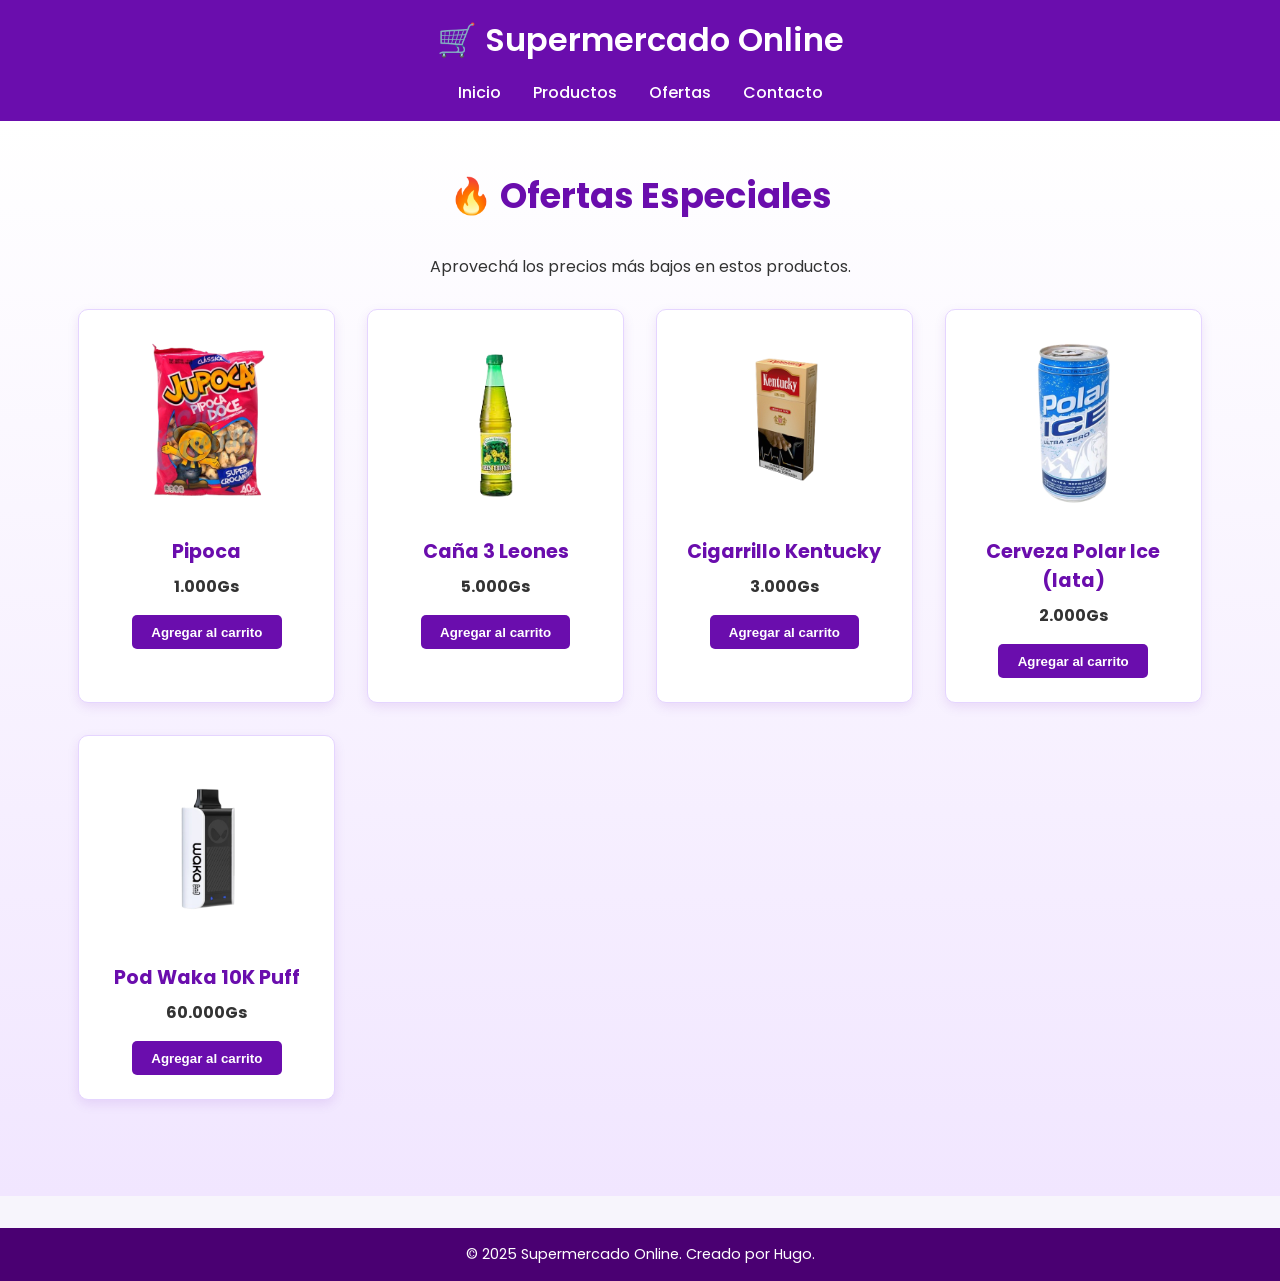
==== ofertas.html @ b346b4f8 "Add files via upload" ====
<!DOCTYPE html>
<html lang="es">
<head>
    <meta charset="UTF-8" />
    <meta name="viewport" content="width=device-width, initial-scale=1.0" />
    <title>Ofertas - Supermercado Online</title>
    <link rel="stylesheet" href="style/main.css" />
    <link href="https://fonts.googleapis.com/css2?family=Poppins:wght@400;600&display=swap" rel="stylesheet">
</head>
<body>

<header class="header">
    <div class="container">
        <h1 class="logo">🛒 Supermercado Online</h1>
        <nav class="nav">
            <a href="index.html">Inicio</a>
            <a href="productos.html">Productos</a>
            <a href="ofertas.html">Ofertas</a>
            <a href="https://wa.me/595972100367" target="_blank">Contacto</a>
        </nav>
    </div>
</header>

<section class="hero">
    <div class="container">
        <h2 style="text-align:center;">🔥 Ofertas Especiales</h2>
        <p style="text-align:center; margin-bottom:30px;">Aprovechá los precios más bajos en estos productos.</p>

        <div class="grid-productos">

            <!-- ===========================
                 OFERTAS
            ============================ -->
            <div class="producto">
                <img src="assets/img/pipoca.png" alt="Pipoca">
                <h3>Pipoca</h3>
                <p><strong>1.000Gs</strong></p>
                <button>Agregar al carrito</button>
            </div>

            <div class="producto">
                <img src="assets/img/3leones.png" alt="Caña 3 Leones">
                <h3>Caña 3 Leones</h3>
                <p><strong>5.000Gs</strong></p>
                <button>Agregar al carrito</button>
            </div>

            <div class="producto">
                <img src="assets/img/kentucky.png" alt="Cigarrillo Kentucky">
                <h3>Cigarrillo Kentucky</h3>
                <p><strong>3.000Gs</strong></p>
                <button>Agregar al carrito</button>
            </div>

            <div class="producto">
                <img src="assets/img/polar.png" alt="Cerveza Polar Ice">
                <h3>Cerveza Polar Ice (lata)</h3>
                <p><strong>2.000Gs</strong></p>
                <button>Agregar al carrito</button>
            </div>

                        <div class="producto">
                <img src="assets/img/waka10k.png" alt="Waka 10.000 Puff">
                <h3>Pod Waka 10K Puff</h3>
                <p><strong>60.000Gs</strong></p>
                <button>Agregar al carrito</button>
            </div>

        </div>
    </div>
</section>

<footer class="footer">
    <div class="container">
        <p>&copy; 2025 Supermercado Online. Creado por Hugo. </p>
    </div>
</footer>

</body>
</html>
---- style/main.css ----
/* RESET */
* {
  margin: 0;
  padding: 0;
  box-sizing: border-box;
}

body {
  font-family: 'Poppins', sans-serif;
  background-color: #f7f5fc;
  color: #333;
}

/* Container centrado */
.container {
  width: 90%;
  max-width: 1200px;
  margin: 0 auto;
}

/* HEADER */
.header {
  background-color: #6a0dad;
  color: white;
  padding: 1rem 0;
  text-align: center;
}

.logo {
  font-size: 2rem;
  font-weight: 600;
}

.nav {
  display: flex;
  justify-content: center;
  gap: 2rem;
  margin-top: 1rem;
}

.nav a {
  color: white;
  text-decoration: none;
  font-weight: 500;
  transition: color 0.3s;
}

.nav a:hover {
  color: #d1b3ff;
}

/* HERO / PRODUCTOS */
.hero {
  text-align: center;
  padding: 3rem 1rem;
  background: linear-gradient(to bottom, #ffffff, #f1e6ff);
}

.hero h2 {
  font-size: 2.2rem;
  color: #6a0dad;
  margin-bottom: 2rem;
}

/* GRID de productos */
.grid-productos {
  display: grid;
  grid-template-columns: repeat(auto-fit, minmax(250px, 1fr));
  gap: 2rem;
  justify-items: center;
  padding-bottom: 3rem;
}

.producto {
  background-color: white;
  border: 1px solid #e5d5ff;
  border-radius: 10px;
  padding: 1.5rem;
  width: 100%;
  max-width: 280px;
  text-align: center;
  box-shadow: 0 4px 12px rgba(106, 13, 173, 0.1);
  transition: transform 0.2s ease;
}

.producto:hover {
  transform: translateY(-5px);
}

.producto img {
  width: 100%;
  height: 180px;
  object-fit: contain;
  margin-bottom: 1rem;
}

.producto h3 {
  font-size: 1.2rem;
  color: #6a0dad;
  margin-bottom: 0.5rem;
}

.producto p {
  font-weight: bold;
  margin-bottom: 1rem;
}

.producto button {
  background-color: #6a0dad;
  color: white;
  border: none;
  padding: 0.6rem 1.2rem;
  border-radius: 5px;
  font-weight: 600;
  cursor: pointer;
  transition: background-color 0.3s ease;
}

.producto button:hover {
  background-color: #5b009d;
}

/* FOOTER */
.footer {
  background-color: #4a0072;
  color: white;
  text-align: center;
  padding: 1rem 0;
  margin-top: 2rem;
  font-size: 0.9rem;
}
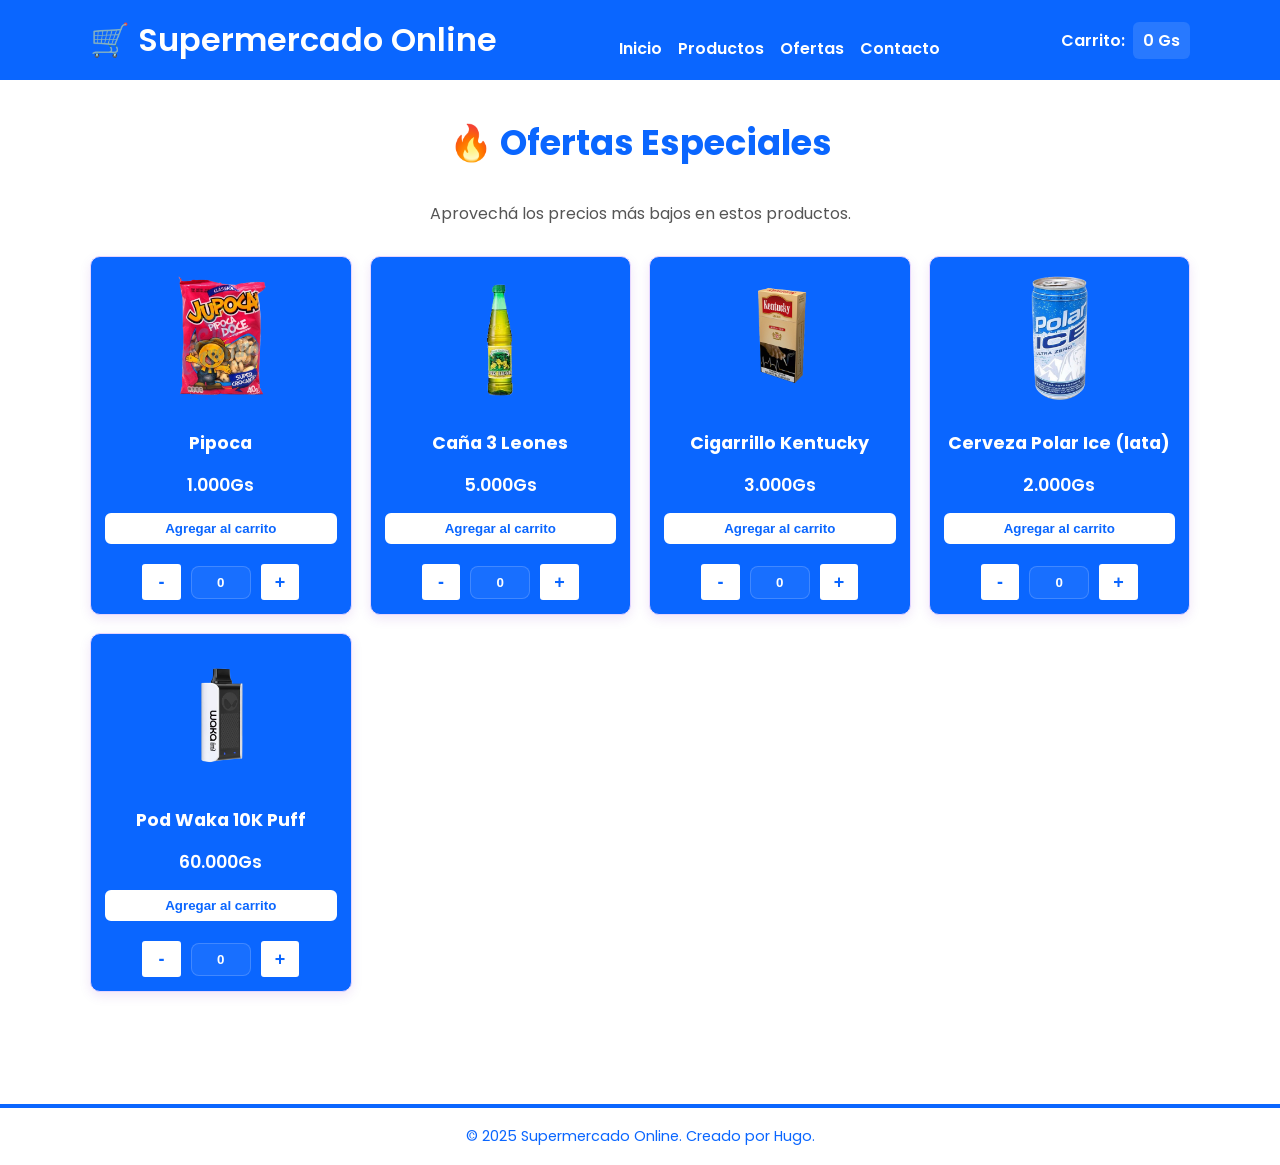
==== commit 3ea5c0d8: "Add files via upload" ====
--- a/ofertas.html
+++ b/ofertas.html
@@ -6,6 +6,149 @@
     <title>Ofertas - Supermercado Online</title>
     <link rel="stylesheet" href="style/main.css" />
     <link href="https://fonts.googleapis.com/css2?family=Poppins:wght@400;600&display=swap" rel="stylesheet">
+    <style>
+        /* --- MISMOS ESTILOS QUE EN PRODUCTOS.HTML --- */
+        :root { --azul: #0a66ff; --blanco: #ffffff; --gris-oscuro: #222; --verde: #28a745; --rojo: #dc3545; }
+
+        /* HEADER azul */
+        .header { background: var(--azul); color: var(--blanco); }
+        .header .container { display:flex; align-items:center; justify-content:space-between; gap:1rem; }
+        .nav { display:flex; gap:1rem; align-items:center; }
+        .nav a { color: var(--blanco); text-decoration:none; font-weight:600; }
+        .cart-summary { color: var(--blanco); font-weight:600; display:flex; gap:.5rem; align-items:center; position:relative; cursor:default; }
+        .cart-summary .total { background:rgba(255,255,255,0.12); padding:6px 10px; border-radius:6px; }
+
+        /* dropdown carrito */
+        .cart-dropdown {
+            position:absolute;
+            right:0;
+            top:calc(100% + 10px);
+            width:340px;
+            max-height:400px;
+            overflow:auto;
+            background:#ffffff;
+            color:var(--gris-oscuro);
+            border:2px solid var(--azul);
+            border-radius:10px;
+            box-shadow:0 10px 30px rgba(10,102,255,0.12);
+            padding:10px;
+            display:none;
+            z-index:1200;
+        }
+        .cart-summary.open .cart-dropdown { display:block; }
+
+        .cart-items { list-style:none; margin:0; padding:0; display:flex; flex-direction:column; gap:10px; margin-bottom: 15px; }
+        .cart-item { display:flex; gap:10px; align-items:center; }
+        .cart-item img { width:56px; height:56px; object-fit:cover; border-radius:8px; border:1px solid #eee; }
+        .cart-item .meta { flex:1; }
+        .cart-item .meta .name { font-weight:700; color:var(--gris-oscuro); margin-bottom:4px; }
+        .cart-item .meta .qty-sub { font-size:13px; color:#444; display:flex; justify-content:space-between; gap:8px; }
+        .cart-item .remove { background:transparent; border:none; color:var(--rojo); font-weight:700; cursor:pointer; }
+
+        /* Footer del carrito y botones */
+        .cart-footer { margin-top:8px; border-top:1px dashed #ddd; padding-top:12px; display:flex; flex-direction: column; gap:10px; }
+        .cart-total-row { display: flex; justify-content: space-between; align-items: center; font-size: 1.1rem; }
+        .cart-actions { display: flex; gap: 10px; width: 100%; }
+        .cart-actions button { flex: 1; border:none; padding:10px 12px; border-radius:8px; cursor:pointer; font-weight:700; color: #fff; transition: opacity 0.2s; }
+        .cart-actions button:hover { opacity: 0.9; }
+        #checkout-btn { background-color: var(--verde); }
+        #clear-cart { background-color: var(--rojo); }
+
+        /* Productos: Grid y Layout */
+        .hero { background: transparent; padding: 18px 0; }
+        .grid-productos { 
+            display:grid; 
+            gap:18px; 
+            grid-template-columns: repeat(auto-fill, minmax(220px, 1fr)); 
+            align-items: stretch; 
+        }
+        
+        .producto {
+            background: var(--azul) !important;
+            color: var(--blanco) !important;
+            border-radius:10px;
+            padding:12px;
+            display:flex;
+            flex-direction:column;
+            align-items:center;
+            gap:8px;
+            height: 100%;
+            box-sizing: border-box;
+        }
+
+        .producto img { 
+            width: 100%; 
+            height: 140px; 
+            object-fit: contain; 
+            filter: none; 
+            margin-bottom: 5px;
+        }
+
+        .hero h2 { color: var(--azul); }
+        .producto h3, .producto p { color: var(--blanco) !important; margin:0; text-align:center; }
+        
+        .producto h3 {
+            font-size: 1.1rem;
+            min-height: 42px;
+            display: flex;
+            align-items: center;
+            justify-content: center;
+        }
+        .producto p { font-weight:600; font-size: 1.1rem; margin-bottom: 5px; }
+
+        .producto button.add-to-cart {
+            margin-top: auto; 
+            padding:8px 12px;
+            background: var(--blanco);
+            color: var(--azul);
+            border:2px solid var(--azul);
+            border-radius:8px;
+            cursor:pointer;
+            font-weight:700;
+            transition: transform .12s ease, box-shadow .12s ease;
+            width: 100%;
+        }
+        .producto button.add-to-cart:hover, .producto button.add-to-cart:focus { transform: scale(1.06); box-shadow: 0 8px 20px rgba(10,102,255,0.12); }
+        .producto button.add-to-cart:active { transform: scale(0.98); }
+
+        /* Controles + / - */
+        .producto .controls { margin-top:8px; display:flex; gap:8px; align-items:center; justify-content: center; width: 100%; }
+        
+        .qty-btn {
+            padding:6px;
+            background: var(--blanco) !important;
+            color: var(--azul) !important;
+            border:2px solid var(--azul) !important;
+            border-radius:8px;
+            cursor:pointer;
+            font-weight:700;
+            font-size:18px;
+            line-height:1;
+            display:inline-flex;
+            align-items:center;
+            justify-content:center;
+            width:40px;
+            height:40px;
+            transition: transform .12s ease, box-shadow .12s ease, background .12s;
+        }
+        .qty-btn:hover, .qty-btn:focus { transform: scale(1.08); box-shadow: 0 6px 18px rgba(10,102,255,0.12); }
+        .qty-btn:active { transform: scale(0.98); }
+
+        input[type=number]::-webkit-outer-spin-button,
+        input[type=number]::-webkit-inner-spin-button { -webkit-appearance: none; margin: 0; }
+        input[type=number] { -moz-appearance: textfield; }
+
+        .qty-input { width:60px; padding:8px; border-radius:8px; border:1px solid rgba(255,255,255,0.18); text-align:center; background: rgba(255,255,255,0.06); color: var(--blanco); font-weight: bold; }
+
+        .footer { border-top: 4px solid var(--azul); padding:18px 0; margin-top:28px; background: transparent; }
+        .footer p { color: var(--azul) !important; margin:0; }
+
+        body { background: #ffffff; font-family: 'Poppins', sans-serif; color:#222; padding:0; margin:0; }
+        .container { width:95%; max-width:1100px; margin:0 auto; }
+        .hero .container { padding:18px 0; }
+
+        #cart-total.flash { transform: scale(1.04); transition: transform .14s ease; }
+    </style>
 </head>
 <body>
 
@@ -18,52 +161,93 @@
             <a href="ofertas.html">Ofertas</a>
             <a href="https://wa.me/595972100367" target="_blank">Contacto</a>
         </nav>
+
+        <div class="cart-summary" aria-live="polite" title="Total del carrito" id="cart-summary">
+            <span>Carrito:</span>
+            <span class="total" id="cart-total">0 Gs</span>
+
+            <div class="cart-dropdown" id="cart-dropdown" aria-hidden="true">
+                <ul class="cart-items" id="cart-items"></ul>
+                <div class="cart-footer">
+                    <div class="cart-total-row">
+                        <span>Total:</span>
+                        <strong id="cart-total-final">0 Gs</strong>
+                    </div>
+                    <div class="cart-actions">
+                        <button id="clear-cart">Vaciar</button>
+                        <button id="checkout-btn">Pagar</button>
+                    </div>
+                </div>
+            </div>
+        </div>
     </div>
 </header>
 
 <section class="hero">
     <div class="container">
         <h2 style="text-align:center;">🔥 Ofertas Especiales</h2>
-        <p style="text-align:center; margin-bottom:30px;">Aprovechá los precios más bajos en estos productos.</p>
+        <p style="text-align:center; margin-bottom:30px; color:#555;">Aprovechá los precios más bajos en estos productos.</p>
 
         <div class="grid-productos">
 
-            <!-- ===========================
-                 OFERTAS
-            ============================ -->
-            <div class="producto">
+            <div class="producto" data-price="1000">
                 <img src="assets/img/pipoca.png" alt="Pipoca">
                 <h3>Pipoca</h3>
-                <p><strong>1.000Gs</strong></p>
-                <button>Agregar al carrito</button>
-            </div>
-
-            <div class="producto">
+                <p>1.000Gs</p>
+                <button class="add-to-cart">Agregar al carrito</button>
+                <div class="controls">
+                    <button class="qty-btn minus">-</button>
+                    <input class="qty-input" type="number" min="0" value="0" />
+                    <button class="qty-btn plus">+</button>
+                </div>
+            </div>
+
+            <div class="producto" data-price="5000">
                 <img src="assets/img/3leones.png" alt="Caña 3 Leones">
                 <h3>Caña 3 Leones</h3>
-                <p><strong>5.000Gs</strong></p>
-                <button>Agregar al carrito</button>
-            </div>
-
-            <div class="producto">
+                <p>5.000Gs</p>
+                <button class="add-to-cart">Agregar al carrito</button>
+                <div class="controls">
+                    <button class="qty-btn minus">-</button>
+                    <input class="qty-input" type="number" min="0" value="0" />
+                    <button class="qty-btn plus">+</button>
+                </div>
+            </div>
+
+            <div class="producto" data-price="3000">
                 <img src="assets/img/kentucky.png" alt="Cigarrillo Kentucky">
                 <h3>Cigarrillo Kentucky</h3>
-                <p><strong>3.000Gs</strong></p>
-                <button>Agregar al carrito</button>
-            </div>
-
-            <div class="producto">
+                <p>3.000Gs</p>
+                <button class="add-to-cart">Agregar al carrito</button>
+                <div class="controls">
+                    <button class="qty-btn minus">-</button>
+                    <input class="qty-input" type="number" min="0" value="0" />
+                    <button class="qty-btn plus">+</button>
+                </div>
+            </div>
+
+            <div class="producto" data-price="2000">
                 <img src="assets/img/polar.png" alt="Cerveza Polar Ice">
                 <h3>Cerveza Polar Ice (lata)</h3>
-                <p><strong>2.000Gs</strong></p>
-                <button>Agregar al carrito</button>
-            </div>
-
-                        <div class="producto">
+                <p>2.000Gs</p>
+                <button class="add-to-cart">Agregar al carrito</button>
+                <div class="controls">
+                    <button class="qty-btn minus">-</button>
+                    <input class="qty-input" type="number" min="0" value="0" />
+                    <button class="qty-btn plus">+</button>
+                </div>
+            </div>
+
+            <div class="producto" data-price="60000">
                 <img src="assets/img/waka10k.png" alt="Waka 10.000 Puff">
                 <h3>Pod Waka 10K Puff</h3>
-                <p><strong>60.000Gs</strong></p>
-                <button>Agregar al carrito</button>
+                <p>60.000Gs</p>
+                <button class="add-to-cart">Agregar al carrito</button>
+                <div class="controls">
+                    <button class="qty-btn minus">-</button>
+                    <input class="qty-input" type="number" min="0" value="0" />
+                    <button class="qty-btn plus">+</button>
+                </div>
             </div>
 
         </div>
@@ -72,11 +256,146 @@
 
 <footer class="footer">
     <div class="container">
-        <p>&copy; 2025 Supermercado Online. Creado por Hugo. </p>
+        <p>&copy; 2025 Supermercado Online. Creado por Hugo.</p>
     </div>
 </footer>
 
+<script>
+/* MISMO SCRIPT QUE EN PRODUCTOS.HTML */
+document.addEventListener('DOMContentLoaded', () => {
+    const productos = Array.from(document.querySelectorAll('.producto'));
+    const cartTotalEl = document.getElementById('cart-total');
+    const cartSummary = document.getElementById('cart-summary');
+    const cartDropdown = document.getElementById('cart-dropdown');
+    const cartItemsEl = document.getElementById('cart-items');
+    const cartTotalFinal = document.getElementById('cart-total-final');
+    
+    // Elementos de acción
+    const clearBtn = document.getElementById('clear-cart');
+    const checkoutBtn = document.getElementById('checkout-btn');
+
+    // carrito en memoria
+    const cart = {};
+
+    function formatGs(n){
+        try { return n.toLocaleString('de-DE') + ' Gs'; }
+        catch (e) { return n + ' Gs'; }
+    }
+
+    function updateCartTotal(){
+        let total = 0;
+        Object.values(cart).forEach(it => total += it.price * it.qty);
+        cartTotalEl.textContent = formatGs(total);
+        cartTotalFinal.textContent = formatGs(total);
+        cartTotalEl.classList.add('flash');
+        setTimeout(()=> cartTotalEl.classList.remove('flash'), 220);
+        renderCartDropdown();
+    }
+
+    function renderCartDropdown(){
+        cartItemsEl.innerHTML = '';
+        const keys = Object.keys(cart);
+        if (keys.length === 0) {
+            cartItemsEl.innerHTML = '<li style="padding:12px;text-align:center;color:#666">El carrito está vacío</li>';
+            return;
+        }
+        keys.forEach(key => {
+            const it = cart[key];
+            const li = document.createElement('li');
+            li.className = 'cart-item';
+            li.innerHTML = `
+                <img src="${it.img}" alt="${escapeHtml(it.name)}"/>
+                <div class="meta">
+                    <div class="name">${escapeHtml(it.name)}</div>
+                    <div class="qty-sub"><span>x ${it.qty}</span><span>${formatGs(it.price * it.qty)}</span></div>
+                </div>
+                <button class="remove" data-key="${key}" title="Quitar">✕</button>
+            `;
+            cartItemsEl.appendChild(li);
+        });
+
+        cartItemsEl.querySelectorAll('.remove').forEach(btn => {
+            btn.addEventListener('click', (e) => {
+                const k = btn.getAttribute('data-key');
+                delete cart[k];
+                updateCartTotal();
+            });
+        });
+    }
+
+    function escapeHtml(s){
+        return String(s).replace(/[&<>"']/g, function(m){ return ({'&':'&amp;','<':'&lt;','>':'&gt;','"':'&quot;',"'":'&#39;'})[m]; });
+    }
+
+    // Inicializar controles
+    productos.forEach((p, idx) => {
+        const minus = p.querySelector('.qty-btn.minus');
+        const plus = p.querySelector('.qty-btn.plus');
+        const input = p.querySelector('.qty-input');
+        const addBtn = p.querySelector('.add-to-cart');
+        const price = Number(p.getAttribute('data-price')) || 0;
+        const name = (p.querySelector('h3') || { textContent: 'Producto' }).textContent.trim();
+        const img = (p.querySelector('img') || {}).src || '';
+
+        input.value = 0;
+
+        minus.addEventListener('click', () => { input.value = Math.max(0, Number(input.value) - 1); });
+        plus.addEventListener('click', () => { input.value = Math.max(0, Number(input.value) + 1); });
+        input.addEventListener('input', () => {
+            let v = parseInt(input.value, 10);
+            if (isNaN(v) || v < 0) v = 0;
+            input.value = v;
+        });
+
+        addBtn.addEventListener('click', () => {
+            const qty = Math.max(0, parseInt(input.value, 10) || 0);
+            if (qty <= 0) return;
+
+            if (!cart[idx]) { cart[idx] = { qty: qty, name: name, price: price, img: img }; }
+            else { cart[idx].qty += qty; }
+
+            input.value = 0;
+            try { p.animate([{ transform: 'scale(1)' }, { transform: 'scale(1.03)' }, { transform: 'scale(1)' }], { duration: 220 }); } catch(e){}
+            
+            updateCartTotal();
+            cartSummary.classList.add('open');
+            cartDropdown.setAttribute('aria-hidden', 'false');
+            setTimeout(()=> {
+                cartSummary.classList.remove('open');
+                cartDropdown.setAttribute('aria-hidden', 'true');
+            }, 2200);
+        });
+    });
+
+    cartSummary.addEventListener('mouseenter', () => { cartSummary.classList.add('open'); cartDropdown.setAttribute('aria-hidden', 'false'); });
+    cartSummary.addEventListener('mouseleave', () => { cartSummary.classList.remove('open'); cartDropdown.setAttribute('aria-hidden', 'true'); });
+    
+    cartSummary.addEventListener('click', (e) => {
+        if (e.target.closest('.cart-dropdown')) return;
+        const isOpen = cartSummary.classList.contains('open');
+        if (isOpen) { cartSummary.classList.remove('open'); cartDropdown.setAttribute('aria-hidden', 'true'); }
+        else { cartSummary.classList.add('open'); cartDropdown.setAttribute('aria-hidden', 'false'); }
+    });
+
+    clearBtn.addEventListener('click', () => {
+        if (Object.keys(cart).length === 0) return;
+        if(confirm('¿Seguro que deseas vaciar el carrito?')) {
+            Object.keys(cart).forEach(k => delete cart[k]);
+            updateCartTotal();
+        }
+    });
+
+    checkoutBtn.addEventListener('click', () => {
+        if (Object.keys(cart).length === 0) {
+            alert("Tu carrito está vacío. Agrega productos primero.");
+            return;
+        }
+        alert("¡Redirigiendo a finalizar compra!");
+    });
+
+    updateCartTotal();
+});
+</script>
+
 </body>
-</html>
-
-
+</html>
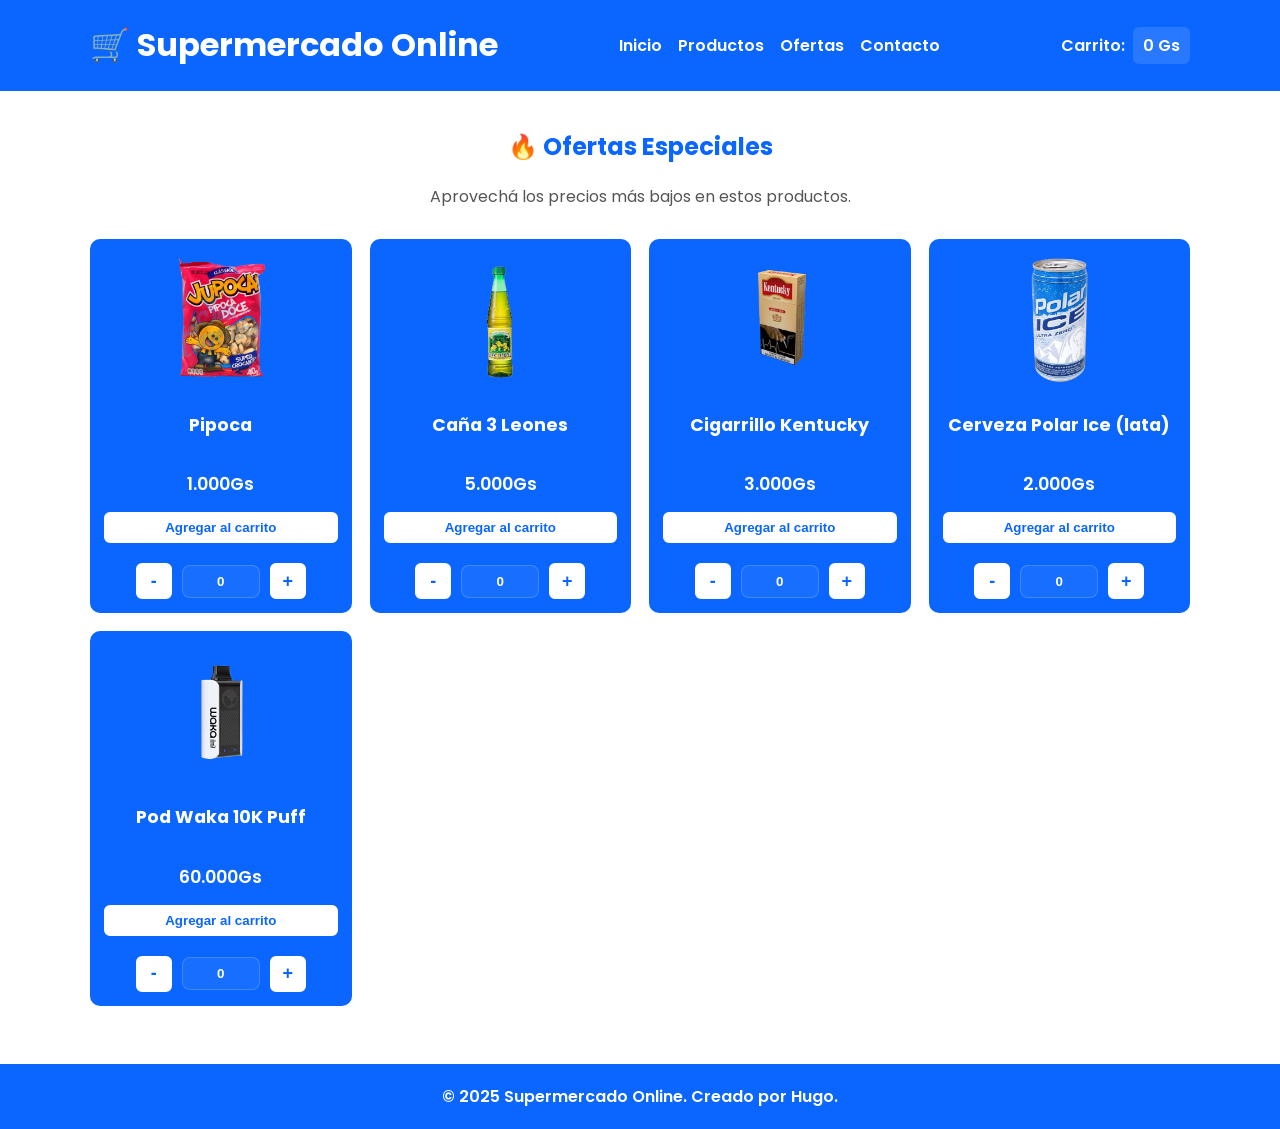
==== commit af0d2d54: "Add files via upload" ====
--- a/ofertas.html
+++ b/ofertas.html
@@ -4,39 +4,25 @@
     <meta charset="UTF-8" />
     <meta name="viewport" content="width=device-width, initial-scale=1.0" />
     <title>Ofertas - Supermercado Online</title>
-    <link rel="stylesheet" href="style/main.css" />
     <link href="https://fonts.googleapis.com/css2?family=Poppins:wght@400;600&display=swap" rel="stylesheet">
     <style>
-        /* --- MISMOS ESTILOS QUE EN PRODUCTOS.HTML --- */
+        /* ESTILOS GLOBALES IDENTICOS */
         :root { --azul: #0a66ff; --blanco: #ffffff; --gris-oscuro: #222; --verde: #28a745; --rojo: #dc3545; }
-
-        /* HEADER azul */
+        body { background: #ffffff; font-family: 'Poppins', sans-serif; color:#222; padding:0; margin:0; }
+        .container { width:95%; max-width:1100px; margin:0 auto; }
         .header { background: var(--azul); color: var(--blanco); }
         .header .container { display:flex; align-items:center; justify-content:space-between; gap:1rem; }
         .nav { display:flex; gap:1rem; align-items:center; }
         .nav a { color: var(--blanco); text-decoration:none; font-weight:600; }
+        
         .cart-summary { color: var(--blanco); font-weight:600; display:flex; gap:.5rem; align-items:center; position:relative; cursor:default; }
         .cart-summary .total { background:rgba(255,255,255,0.12); padding:6px 10px; border-radius:6px; }
-
-        /* dropdown carrito */
         .cart-dropdown {
-            position:absolute;
-            right:0;
-            top:calc(100% + 10px);
-            width:340px;
-            max-height:400px;
-            overflow:auto;
-            background:#ffffff;
-            color:var(--gris-oscuro);
-            border:2px solid var(--azul);
-            border-radius:10px;
-            box-shadow:0 10px 30px rgba(10,102,255,0.12);
-            padding:10px;
-            display:none;
-            z-index:1200;
+            position:absolute; right:0; top:calc(100% + 10px); width:340px; max-height:400px; overflow:auto;
+            background:#ffffff; color:var(--gris-oscuro); border:2px solid var(--azul); border-radius:10px;
+            box-shadow:0 10px 30px rgba(10,102,255,0.12); padding:10px; display:none; z-index:1200;
         }
         .cart-summary.open .cart-dropdown { display:block; }
-
         .cart-items { list-style:none; margin:0; padding:0; display:flex; flex-direction:column; gap:10px; margin-bottom: 15px; }
         .cart-item { display:flex; gap:10px; align-items:center; }
         .cart-item img { width:56px; height:56px; object-fit:cover; border-radius:8px; border:1px solid #eee; }
@@ -44,8 +30,6 @@
         .cart-item .meta .name { font-weight:700; color:var(--gris-oscuro); margin-bottom:4px; }
         .cart-item .meta .qty-sub { font-size:13px; color:#444; display:flex; justify-content:space-between; gap:8px; }
         .cart-item .remove { background:transparent; border:none; color:var(--rojo); font-weight:700; cursor:pointer; }
-
-        /* Footer del carrito y botones */
         .cart-footer { margin-top:8px; border-top:1px dashed #ddd; padding-top:12px; display:flex; flex-direction: column; gap:10px; }
         .cart-total-row { display: flex; justify-content: space-between; align-items: center; font-size: 1.1rem; }
         .cart-actions { display: flex; gap: 10px; width: 100%; }
@@ -54,99 +38,45 @@
         #checkout-btn { background-color: var(--verde); }
         #clear-cart { background-color: var(--rojo); }
 
-        /* Productos: Grid y Layout */
         .hero { background: transparent; padding: 18px 0; }
         .grid-productos { 
-            display:grid; 
-            gap:18px; 
-            grid-template-columns: repeat(auto-fill, minmax(220px, 1fr)); 
+            display:grid; gap:18px; grid-template-columns: repeat(auto-fill, minmax(220px, 1fr)); 
             align-items: stretch; 
         }
+        .producto {
+            background: var(--azul) !important; color: var(--blanco) !important; border-radius:10px;
+            padding:12px; display:flex; flex-direction:column; align-items:center; gap:8px; height: 100%; box-sizing: border-box;
+        }
+        .producto img { width: 100%; height: 140px; object-fit: contain; filter: none; margin-bottom: 5px; }
+        .hero h2 { color: var(--azul); }
+        .producto h3 { color: var(--blanco); margin:0; text-align:center; font-size: 1.1rem; min-height: 42px; display: flex; align-items: center; justify-content: center; }
+        .producto p { color: var(--blanco); font-weight:600; font-size: 1.1rem; margin-bottom: 5px; }
+        .producto button.add-to-cart {
+            margin-top: auto; padding:8px 12px; background: var(--blanco); color: var(--azul);
+            border:2px solid var(--azul); border-radius:8px; cursor:pointer; font-weight:700; width: 100%; transition: transform .12s;
+        }
+        .producto button.add-to-cart:hover { transform: scale(1.06); }
+        .producto .controls { margin-top:8px; display:flex; gap:8px; align-items:center; justify-content: center; width: 100%; }
+        .qty-btn {
+            padding:6px; background-color: #ffffff !important; color: var(--azul) !important; border:2px solid var(--azul);
+            border-radius:8px; cursor:pointer; font-weight:700; font-size:18px; width:40px; height:40px; display:inline-flex; align-items:center; justify-content:center;
+        }
+        .qty-input { width:60px; padding:8px; border-radius:8px; border:1px solid rgba(255,255,255,0.18); text-align:center; background: rgba(255,255,255,0.06); color: var(--blanco); font-weight: bold; }
+        input[type=number]::-webkit-outer-spin-button, input[type=number]::-webkit-inner-spin-button { -webkit-appearance: none; margin: 0; }
+        input[type=number] { -moz-appearance: textfield; }
         
-        .producto {
-            background: var(--azul) !important;
-            color: var(--blanco) !important;
-            border-radius:10px;
-            padding:12px;
-            display:flex;
-            flex-direction:column;
-            align-items:center;
-            gap:8px;
-            height: 100%;
-            box-sizing: border-box;
-        }
-
-        .producto img { 
-            width: 100%; 
-            height: 140px; 
-            object-fit: contain; 
-            filter: none; 
-            margin-bottom: 5px;
-        }
-
-        .hero h2 { color: var(--azul); }
-        .producto h3, .producto p { color: var(--blanco) !important; margin:0; text-align:center; }
-        
-        .producto h3 {
-            font-size: 1.1rem;
-            min-height: 42px;
-            display: flex;
-            align-items: center;
-            justify-content: center;
-        }
-        .producto p { font-weight:600; font-size: 1.1rem; margin-bottom: 5px; }
-
-        .producto button.add-to-cart {
-            margin-top: auto; 
-            padding:8px 12px;
-            background: var(--blanco);
-            color: var(--azul);
-            border:2px solid var(--azul);
-            border-radius:8px;
-            cursor:pointer;
-            font-weight:700;
-            transition: transform .12s ease, box-shadow .12s ease;
-            width: 100%;
-        }
-        .producto button.add-to-cart:hover, .producto button.add-to-cart:focus { transform: scale(1.06); box-shadow: 0 8px 20px rgba(10,102,255,0.12); }
-        .producto button.add-to-cart:active { transform: scale(0.98); }
-
-        /* Controles + / - */
-        .producto .controls { margin-top:8px; display:flex; gap:8px; align-items:center; justify-content: center; width: 100%; }
-        
-        .qty-btn {
-            padding:6px;
-            background: var(--blanco) !important;
-            color: var(--azul) !important;
-            border:2px solid var(--azul) !important;
-            border-radius:8px;
-            cursor:pointer;
-            font-weight:700;
-            font-size:18px;
-            line-height:1;
-            display:inline-flex;
-            align-items:center;
-            justify-content:center;
-            width:40px;
-            height:40px;
-            transition: transform .12s ease, box-shadow .12s ease, background .12s;
-        }
-        .qty-btn:hover, .qty-btn:focus { transform: scale(1.08); box-shadow: 0 6px 18px rgba(10,102,255,0.12); }
-        .qty-btn:active { transform: scale(0.98); }
-
-        input[type=number]::-webkit-outer-spin-button,
-        input[type=number]::-webkit-inner-spin-button { -webkit-appearance: none; margin: 0; }
-        input[type=number] { -moz-appearance: textfield; }
-
-        .qty-input { width:60px; padding:8px; border-radius:8px; border:1px solid rgba(255,255,255,0.18); text-align:center; background: rgba(255,255,255,0.06); color: var(--blanco); font-weight: bold; }
-
-        .footer { border-top: 4px solid var(--azul); padding:18px 0; margin-top:28px; background: transparent; }
-        .footer p { color: var(--azul) !important; margin:0; }
-
-        body { background: #ffffff; font-family: 'Poppins', sans-serif; color:#222; padding:0; margin:0; }
-        .container { width:95%; max-width:1100px; margin:0 auto; }
-        .hero .container { padding:18px 0; }
-
+        /* FOOTER CORREGIDO */
+        .footer { 
+            background: var(--azul) !important; /* Forzar fondo azul */
+            padding: 20px 0; 
+            margin-top: 40px; 
+            text-align: center; 
+        }
+        .footer p { 
+            color: var(--blanco) !important; /* Texto blanco */
+            margin: 0; 
+            font-weight: 600;
+        }
         #cart-total.flash { transform: scale(1.04); transition: transform .14s ease; }
     </style>
 </head>
@@ -161,18 +91,13 @@
             <a href="ofertas.html">Ofertas</a>
             <a href="https://wa.me/595972100367" target="_blank">Contacto</a>
         </nav>
-
-        <div class="cart-summary" aria-live="polite" title="Total del carrito" id="cart-summary">
+        <div class="cart-summary" id="cart-summary">
             <span>Carrito:</span>
             <span class="total" id="cart-total">0 Gs</span>
-
-            <div class="cart-dropdown" id="cart-dropdown" aria-hidden="true">
+            <div class="cart-dropdown" id="cart-dropdown">
                 <ul class="cart-items" id="cart-items"></ul>
                 <div class="cart-footer">
-                    <div class="cart-total-row">
-                        <span>Total:</span>
-                        <strong id="cart-total-final">0 Gs</strong>
-                    </div>
+                    <div class="cart-total-row"><span>Total:</span><strong id="cart-total-final">0 Gs</strong></div>
                     <div class="cart-actions">
                         <button id="clear-cart">Vaciar</button>
                         <button id="checkout-btn">Pagar</button>
@@ -195,11 +120,7 @@
                 <h3>Pipoca</h3>
                 <p>1.000Gs</p>
                 <button class="add-to-cart">Agregar al carrito</button>
-                <div class="controls">
-                    <button class="qty-btn minus">-</button>
-                    <input class="qty-input" type="number" min="0" value="0" />
-                    <button class="qty-btn plus">+</button>
-                </div>
+                <div class="controls"><button class="qty-btn minus">-</button><input class="qty-input" type="number" min="0" value="0"/><button class="qty-btn plus">+</button></div>
             </div>
 
             <div class="producto" data-price="5000">
@@ -207,11 +128,7 @@
                 <h3>Caña 3 Leones</h3>
                 <p>5.000Gs</p>
                 <button class="add-to-cart">Agregar al carrito</button>
-                <div class="controls">
-                    <button class="qty-btn minus">-</button>
-                    <input class="qty-input" type="number" min="0" value="0" />
-                    <button class="qty-btn plus">+</button>
-                </div>
+                <div class="controls"><button class="qty-btn minus">-</button><input class="qty-input" type="number" min="0" value="0"/><button class="qty-btn plus">+</button></div>
             </div>
 
             <div class="producto" data-price="3000">
@@ -219,11 +136,7 @@
                 <h3>Cigarrillo Kentucky</h3>
                 <p>3.000Gs</p>
                 <button class="add-to-cart">Agregar al carrito</button>
-                <div class="controls">
-                    <button class="qty-btn minus">-</button>
-                    <input class="qty-input" type="number" min="0" value="0" />
-                    <button class="qty-btn plus">+</button>
-                </div>
+                <div class="controls"><button class="qty-btn minus">-</button><input class="qty-input" type="number" min="0" value="0"/><button class="qty-btn plus">+</button></div>
             </div>
 
             <div class="producto" data-price="2000">
@@ -231,11 +144,7 @@
                 <h3>Cerveza Polar Ice (lata)</h3>
                 <p>2.000Gs</p>
                 <button class="add-to-cart">Agregar al carrito</button>
-                <div class="controls">
-                    <button class="qty-btn minus">-</button>
-                    <input class="qty-input" type="number" min="0" value="0" />
-                    <button class="qty-btn plus">+</button>
-                </div>
+                <div class="controls"><button class="qty-btn minus">-</button><input class="qty-input" type="number" min="0" value="0"/><button class="qty-btn plus">+</button></div>
             </div>
 
             <div class="producto" data-price="60000">
@@ -243,11 +152,7 @@
                 <h3>Pod Waka 10K Puff</h3>
                 <p>60.000Gs</p>
                 <button class="add-to-cart">Agregar al carrito</button>
-                <div class="controls">
-                    <button class="qty-btn minus">-</button>
-                    <input class="qty-input" type="number" min="0" value="0" />
-                    <button class="qty-btn plus">+</button>
-                </div>
+                <div class="controls"><button class="qty-btn minus">-</button><input class="qty-input" type="number" min="0" value="0"/><button class="qty-btn plus">+</button></div>
             </div>
 
         </div>
@@ -261,141 +166,94 @@
 </footer>
 
 <script>
-/* MISMO SCRIPT QUE EN PRODUCTOS.HTML */
-document.addEventListener('DOMContentLoaded', () => {
-    const productos = Array.from(document.querySelectorAll('.producto'));
-    const cartTotalEl = document.getElementById('cart-total');
-    const cartSummary = document.getElementById('cart-summary');
-    const cartDropdown = document.getElementById('cart-dropdown');
-    const cartItemsEl = document.getElementById('cart-items');
-    const cartTotalFinal = document.getElementById('cart-total-final');
-    
-    // Elementos de acción
-    const clearBtn = document.getElementById('clear-cart');
-    const checkoutBtn = document.getElementById('checkout-btn');
-
-    // carrito en memoria
-    const cart = {};
-
-    function formatGs(n){
-        try { return n.toLocaleString('de-DE') + ' Gs'; }
-        catch (e) { return n + ' Gs'; }
-    }
-
-    function updateCartTotal(){
-        let total = 0;
-        Object.values(cart).forEach(it => total += it.price * it.qty);
-        cartTotalEl.textContent = formatGs(total);
-        cartTotalFinal.textContent = formatGs(total);
-        cartTotalEl.classList.add('flash');
-        setTimeout(()=> cartTotalEl.classList.remove('flash'), 220);
-        renderCartDropdown();
-    }
-
-    function renderCartDropdown(){
-        cartItemsEl.innerHTML = '';
-        const keys = Object.keys(cart);
-        if (keys.length === 0) {
-            cartItemsEl.innerHTML = '<li style="padding:12px;text-align:center;color:#666">El carrito está vacío</li>';
-            return;
-        }
-        keys.forEach(key => {
-            const it = cart[key];
-            const li = document.createElement('li');
-            li.className = 'cart-item';
-            li.innerHTML = `
-                <img src="${it.img}" alt="${escapeHtml(it.name)}"/>
-                <div class="meta">
-                    <div class="name">${escapeHtml(it.name)}</div>
-                    <div class="qty-sub"><span>x ${it.qty}</span><span>${formatGs(it.price * it.qty)}</span></div>
-                </div>
-                <button class="remove" data-key="${key}" title="Quitar">✕</button>
-            `;
-            cartItemsEl.appendChild(li);
+    document.addEventListener('DOMContentLoaded', () => {
+        const productos = Array.from(document.querySelectorAll('.producto'));
+        const cartTotalEl = document.getElementById('cart-total');
+        const cartSummary = document.getElementById('cart-summary');
+        const cartDropdown = document.getElementById('cart-dropdown');
+        const cartItemsEl = document.getElementById('cart-items');
+        const cartTotalFinal = document.getElementById('cart-total-final');
+        const clearBtn = document.getElementById('clear-cart');
+        const checkoutBtn = document.getElementById('checkout-btn');
+    
+        let cart = JSON.parse(localStorage.getItem('supermercado_cart')) || {};
+    
+        function formatGs(n){ try { return n.toLocaleString('de-DE') + ' Gs'; } catch (e) { return n + ' Gs'; } }
+        function escapeHtml(s){ return String(s).replace(/[&<>"']/g, function(m){ return ({'&':'&amp;','<':'&lt;','>':'&gt;','"':'&quot;',"'":'&#39;'})[m]; }); }
+    
+        function saveCartToStorage() { localStorage.setItem('supermercado_cart', JSON.stringify(cart)); }
+    
+        function updateCartTotal(animate = true){
+            let total = 0;
+            Object.values(cart).forEach(it => total += it.price * it.qty);
+            cartTotalEl.textContent = formatGs(total);
+            if(cartTotalFinal) cartTotalFinal.textContent = formatGs(total);
+            if(animate) { cartTotalEl.classList.add('flash'); setTimeout(()=> cartTotalEl.classList.remove('flash'), 220); }
+            renderCartDropdown();
+            saveCartToStorage();
+        }
+    
+        function renderCartDropdown(){
+            cartItemsEl.innerHTML = '';
+            const keys = Object.keys(cart);
+            if (keys.length === 0) { cartItemsEl.innerHTML = '<li style="padding:12px;text-align:center;color:#666">El carrito está vacío</li>'; return; }
+            keys.forEach(key => {
+                const it = cart[key];
+                const li = document.createElement('li');
+                li.className = 'cart-item';
+                li.innerHTML = `<img src="${it.img}" alt="${escapeHtml(it.name)}"/><div class="meta"><div class="name">${escapeHtml(it.name)}</div><div class="qty-sub"><span>x ${it.qty}</span><span>${formatGs(it.price * it.qty)}</span></div></div><button class="remove" data-key="${key}" title="Quitar">✕</button>`;
+                cartItemsEl.appendChild(li);
+            });
+            cartItemsEl.querySelectorAll('.remove').forEach(btn => {
+                btn.addEventListener('click', (e) => { delete cart[btn.getAttribute('data-key')]; updateCartTotal(true); });
+            });
+        }
+    
+        productos.forEach((p) => {
+            const minus = p.querySelector('.qty-btn.minus');
+            const plus = p.querySelector('.qty-btn.plus');
+            const input = p.querySelector('.qty-input');
+            const addBtn = p.querySelector('.add-to-cart');
+            const price = Number(p.getAttribute('data-price')) || 0;
+            const name = (p.querySelector('h3') || { textContent: 'Producto' }).textContent.trim();
+            const img = (p.querySelector('img') || {}).src || '';
+            const productKey = name.replace(/\s+/g, '');
+    
+            input.value = 0;
+            minus.addEventListener('click', () => { input.value = Math.max(0, Number(input.value) - 1); });
+            plus.addEventListener('click', () => { input.value = Math.max(0, Number(input.value) + 1); });
+            input.addEventListener('input', () => { let v = parseInt(input.value, 10); if (isNaN(v) || v < 0) v = 0; input.value = v; });
+    
+            addBtn.addEventListener('click', () => {
+                const qty = Math.max(0, parseInt(input.value, 10) || 0);
+                if (qty <= 0) return;
+                if (!cart[productKey]) { cart[productKey] = { qty: qty, name: name, price: price, img: img }; } 
+                else { cart[productKey].qty += qty; }
+                input.value = 0;
+                try { p.animate([{ transform: 'scale(1)' }, { transform: 'scale(1.03)' }, { transform: 'scale(1)' }], { duration: 220 }); } catch(e){}
+                updateCartTotal(true);
+                cartSummary.classList.add('open'); cartDropdown.setAttribute('aria-hidden', 'false');
+                setTimeout(()=> { cartSummary.classList.remove('open'); cartDropdown.setAttribute('aria-hidden', 'true'); }, 2200);
+            });
         });
-
-        cartItemsEl.querySelectorAll('.remove').forEach(btn => {
-            btn.addEventListener('click', (e) => {
-                const k = btn.getAttribute('data-key');
-                delete cart[k];
-                updateCartTotal();
-            });
-        });
-    }
-
-    function escapeHtml(s){
-        return String(s).replace(/[&<>"']/g, function(m){ return ({'&':'&amp;','<':'&lt;','>':'&gt;','"':'&quot;',"'":'&#39;'})[m]; });
-    }
-
-    // Inicializar controles
-    productos.forEach((p, idx) => {
-        const minus = p.querySelector('.qty-btn.minus');
-        const plus = p.querySelector('.qty-btn.plus');
-        const input = p.querySelector('.qty-input');
-        const addBtn = p.querySelector('.add-to-cart');
-        const price = Number(p.getAttribute('data-price')) || 0;
-        const name = (p.querySelector('h3') || { textContent: 'Producto' }).textContent.trim();
-        const img = (p.querySelector('img') || {}).src || '';
-
-        input.value = 0;
-
-        minus.addEventListener('click', () => { input.value = Math.max(0, Number(input.value) - 1); });
-        plus.addEventListener('click', () => { input.value = Math.max(0, Number(input.value) + 1); });
-        input.addEventListener('input', () => {
-            let v = parseInt(input.value, 10);
-            if (isNaN(v) || v < 0) v = 0;
-            input.value = v;
-        });
-
-        addBtn.addEventListener('click', () => {
-            const qty = Math.max(0, parseInt(input.value, 10) || 0);
-            if (qty <= 0) return;
-
-            if (!cart[idx]) { cart[idx] = { qty: qty, name: name, price: price, img: img }; }
-            else { cart[idx].qty += qty; }
-
-            input.value = 0;
-            try { p.animate([{ transform: 'scale(1)' }, { transform: 'scale(1.03)' }, { transform: 'scale(1)' }], { duration: 220 }); } catch(e){}
-            
-            updateCartTotal();
-            cartSummary.classList.add('open');
-            cartDropdown.setAttribute('aria-hidden', 'false');
-            setTimeout(()=> {
-                cartSummary.classList.remove('open');
-                cartDropdown.setAttribute('aria-hidden', 'true');
-            }, 2200);
-        });
+    
+        cartSummary.addEventListener('mouseenter', () => { cartSummary.classList.add('open'); cartDropdown.setAttribute('aria-hidden', 'false'); });
+        cartSummary.addEventListener('mouseleave', () => { cartSummary.classList.remove('open'); cartDropdown.setAttribute('aria-hidden', 'true'); });
+        cartSummary.addEventListener('click', (e) => { if (e.target.closest('.cart-dropdown')) return; const isOpen = cartSummary.classList.contains('open'); if (isOpen) { cartSummary.classList.remove('open'); cartDropdown.setAttribute('aria-hidden', 'true'); } else { cartSummary.classList.add('open'); cartDropdown.setAttribute('aria-hidden', 'false'); } });
+    
+        if(clearBtn) { clearBtn.addEventListener('click', () => { if (Object.keys(cart).length === 0) return; if(confirm('¿Seguro que deseas vaciar el carrito?')) { cart = {}; saveCartToStorage(); updateCartTotal(true); } }); }
+        if(checkoutBtn) {
+            checkoutBtn.addEventListener('click', () => {
+                if (Object.keys(cart).length === 0) { alert("Tu carrito está vacío."); return; }
+                let mensaje = "Hola! Quiero realizar el siguiente pedido:%0A%0A";
+                let totalPedido = 0;
+                Object.values(cart).forEach(item => { const subtotal = item.price * item.qty; mensaje += `- ${item.name} (x${item.qty}): ${subtotal.toLocaleString('de-DE')} Gs%0A`; totalPedido += subtotal; });
+                mensaje += `%0A*TOTAL: ${totalPedido.toLocaleString('de-DE')} Gs*`;
+                window.open(`https://wa.me/595972100367?text=${mensaje}`, '_blank');
+            });
+        }
+        updateCartTotal(false);
     });
-
-    cartSummary.addEventListener('mouseenter', () => { cartSummary.classList.add('open'); cartDropdown.setAttribute('aria-hidden', 'false'); });
-    cartSummary.addEventListener('mouseleave', () => { cartSummary.classList.remove('open'); cartDropdown.setAttribute('aria-hidden', 'true'); });
-    
-    cartSummary.addEventListener('click', (e) => {
-        if (e.target.closest('.cart-dropdown')) return;
-        const isOpen = cartSummary.classList.contains('open');
-        if (isOpen) { cartSummary.classList.remove('open'); cartDropdown.setAttribute('aria-hidden', 'true'); }
-        else { cartSummary.classList.add('open'); cartDropdown.setAttribute('aria-hidden', 'false'); }
-    });
-
-    clearBtn.addEventListener('click', () => {
-        if (Object.keys(cart).length === 0) return;
-        if(confirm('¿Seguro que deseas vaciar el carrito?')) {
-            Object.keys(cart).forEach(k => delete cart[k]);
-            updateCartTotal();
-        }
-    });
-
-    checkoutBtn.addEventListener('click', () => {
-        if (Object.keys(cart).length === 0) {
-            alert("Tu carrito está vacío. Agrega productos primero.");
-            return;
-        }
-        alert("¡Redirigiendo a finalizar compra!");
-    });
-
-    updateCartTotal();
-});
 </script>
-
 </body>
 </html>
